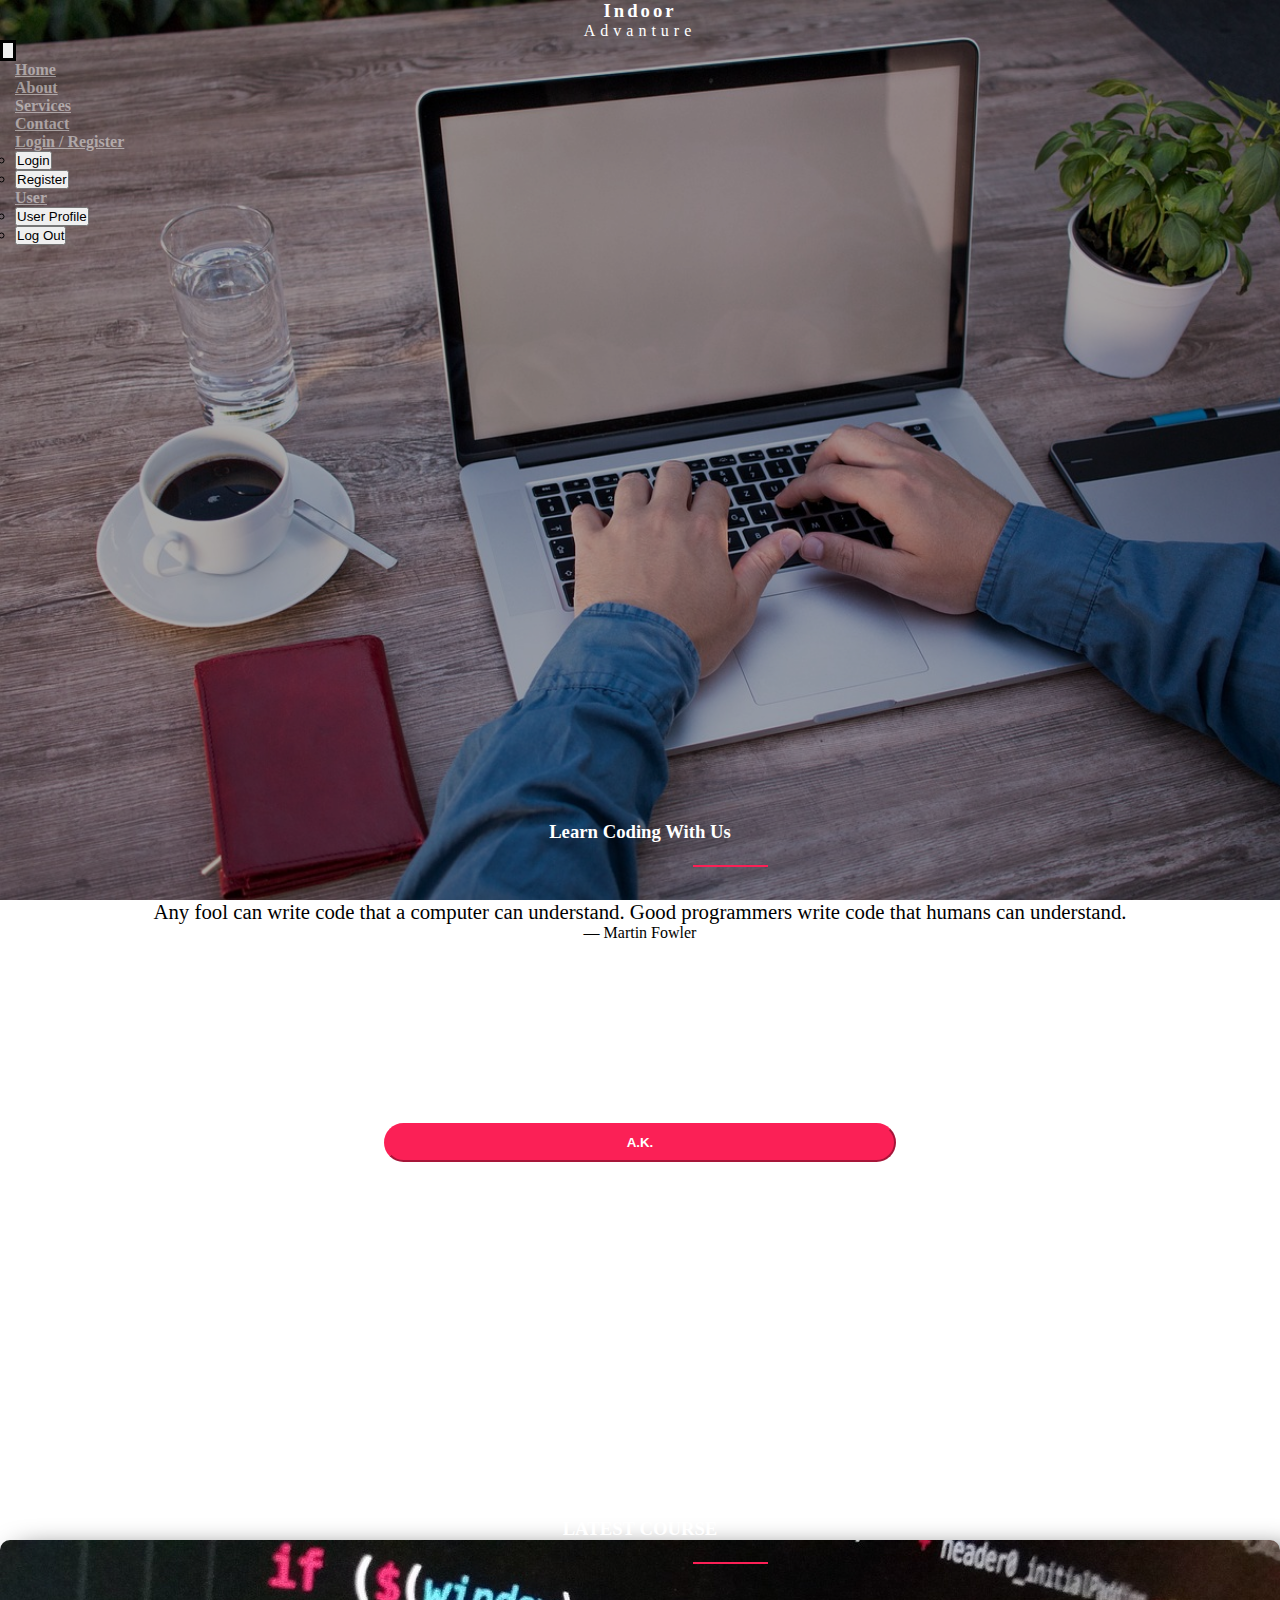
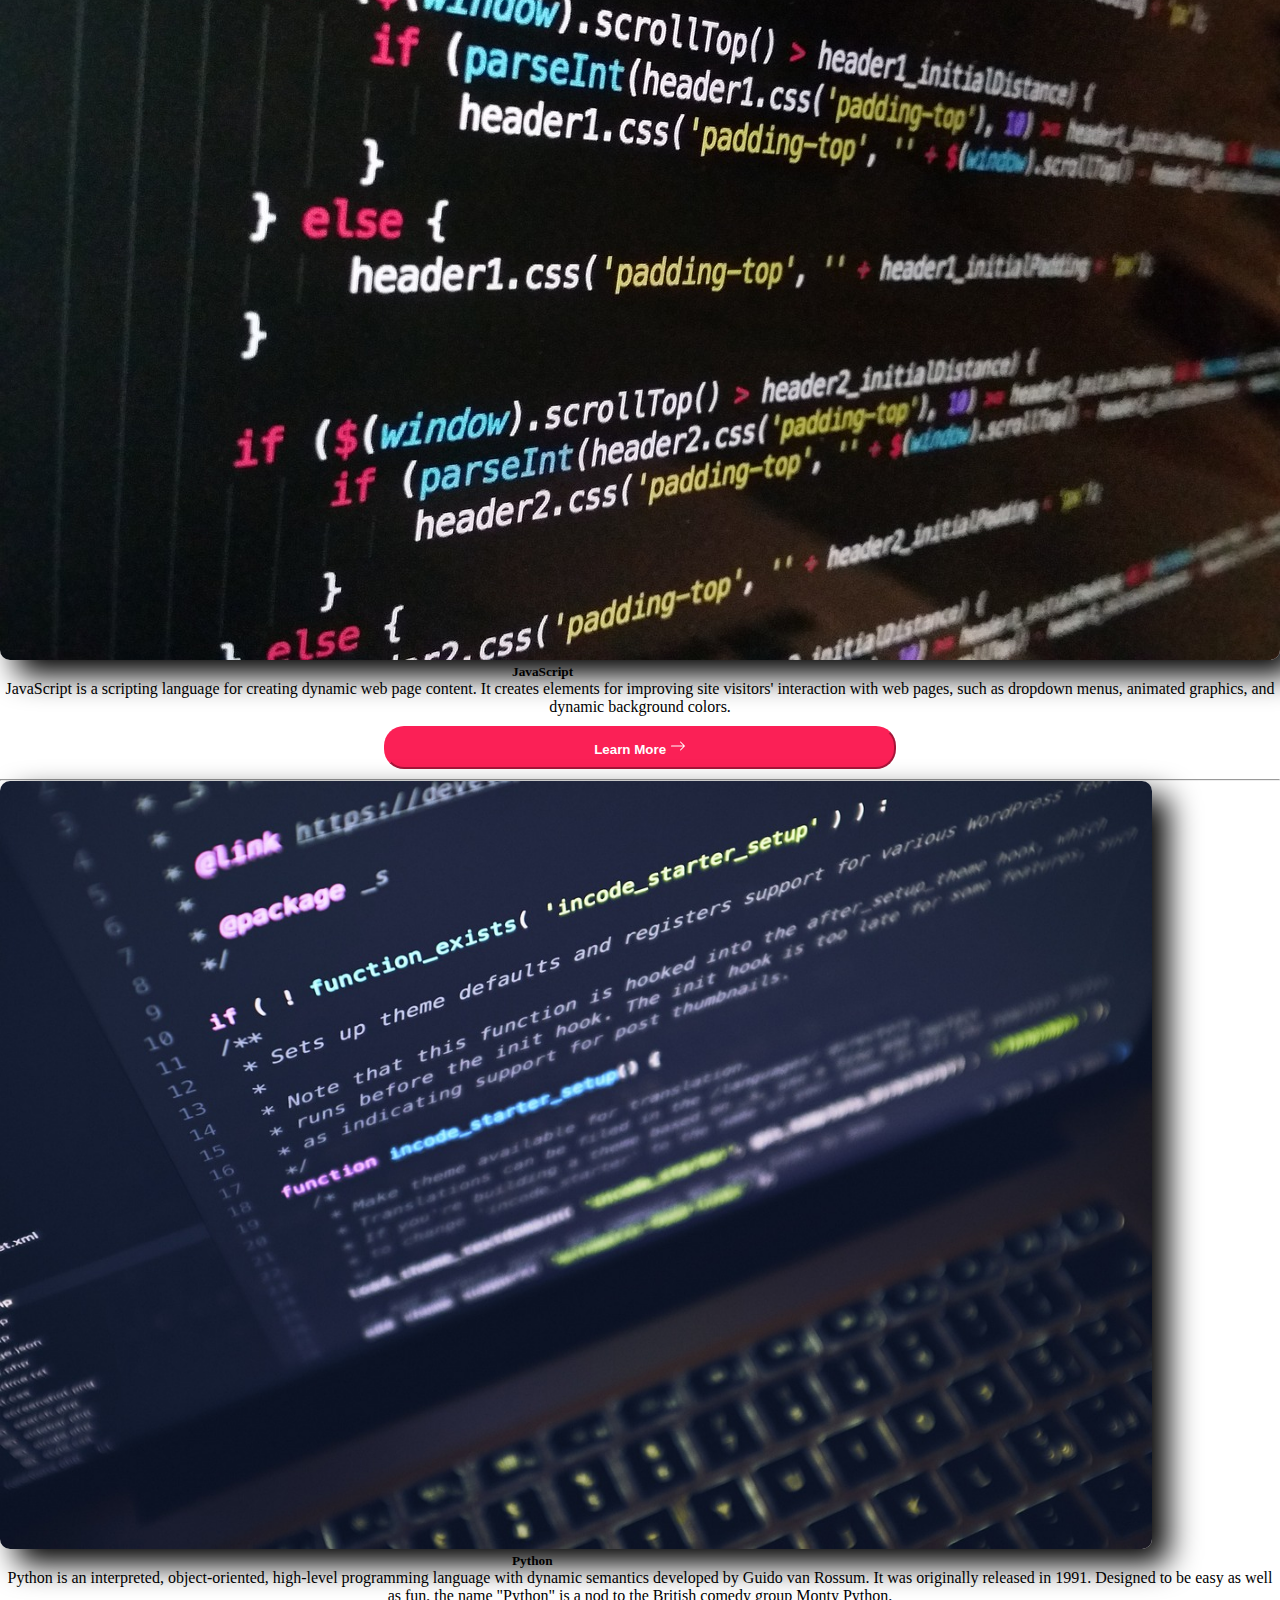
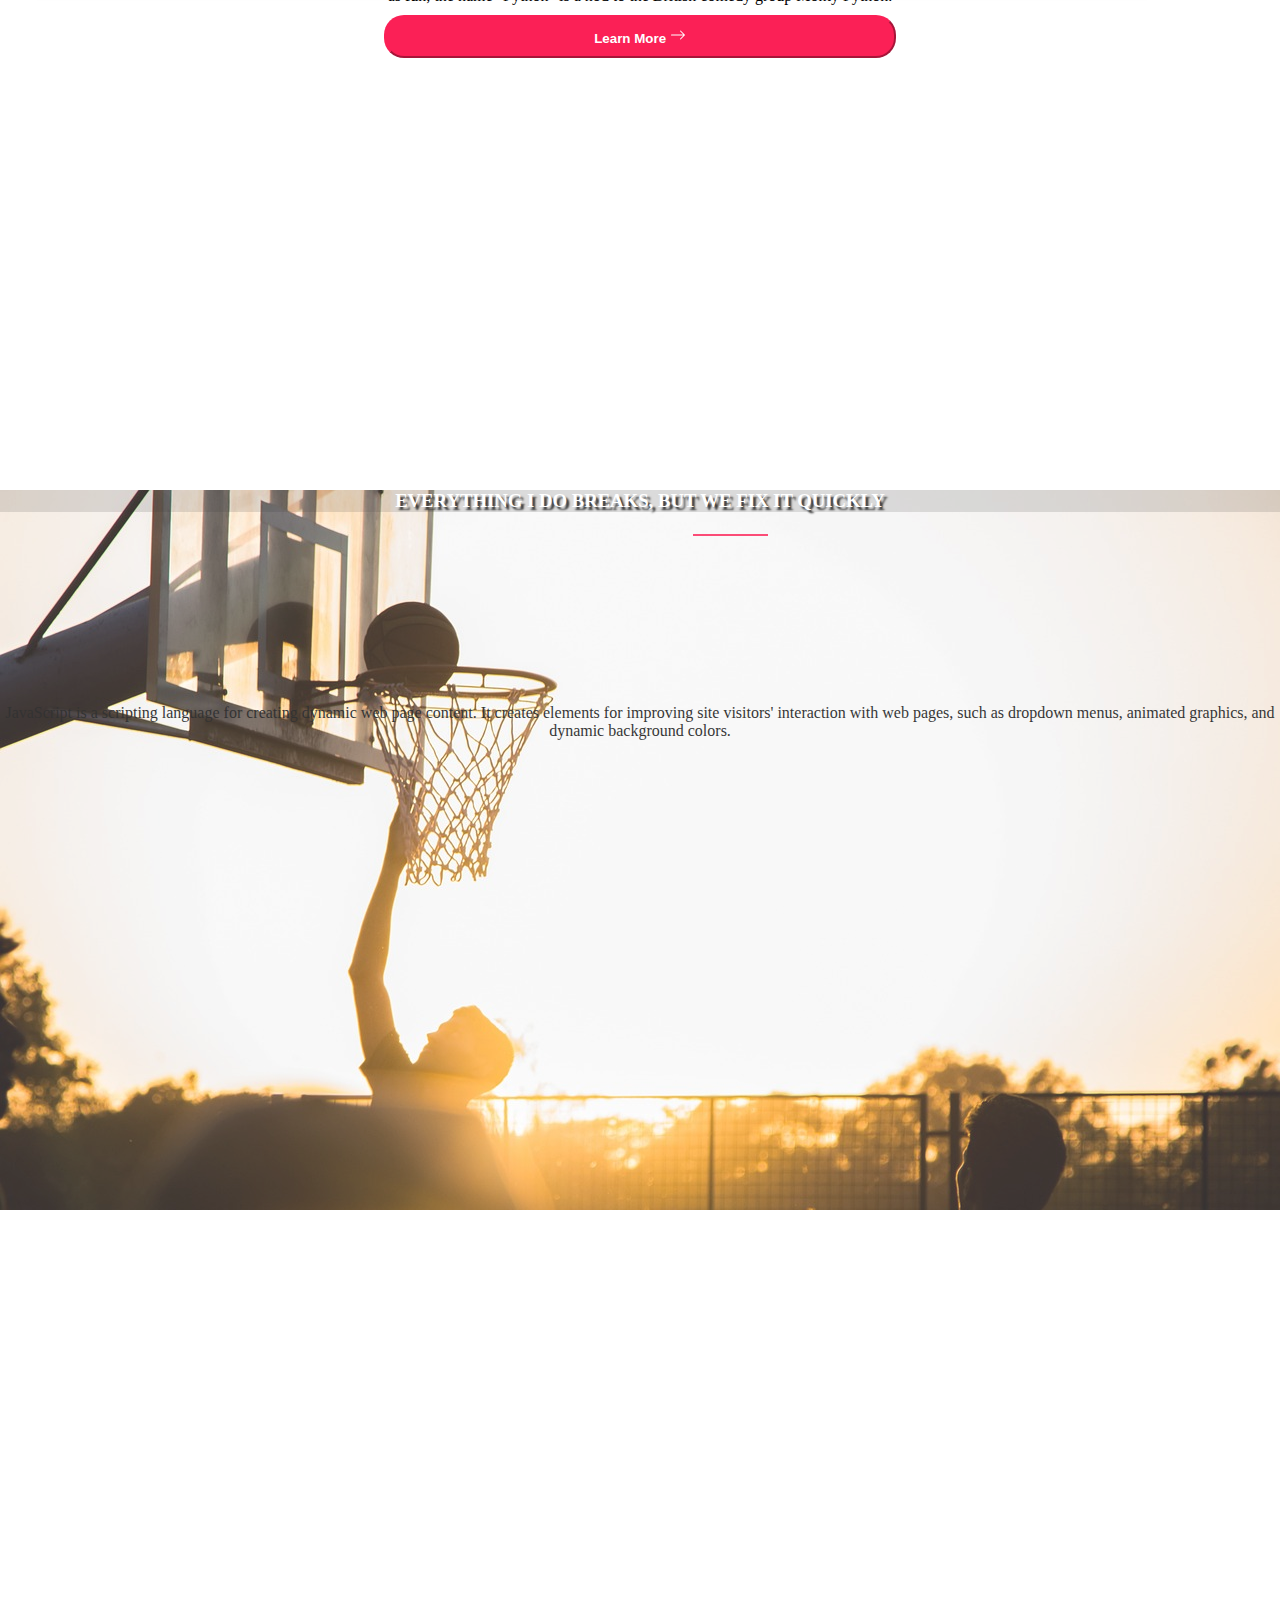
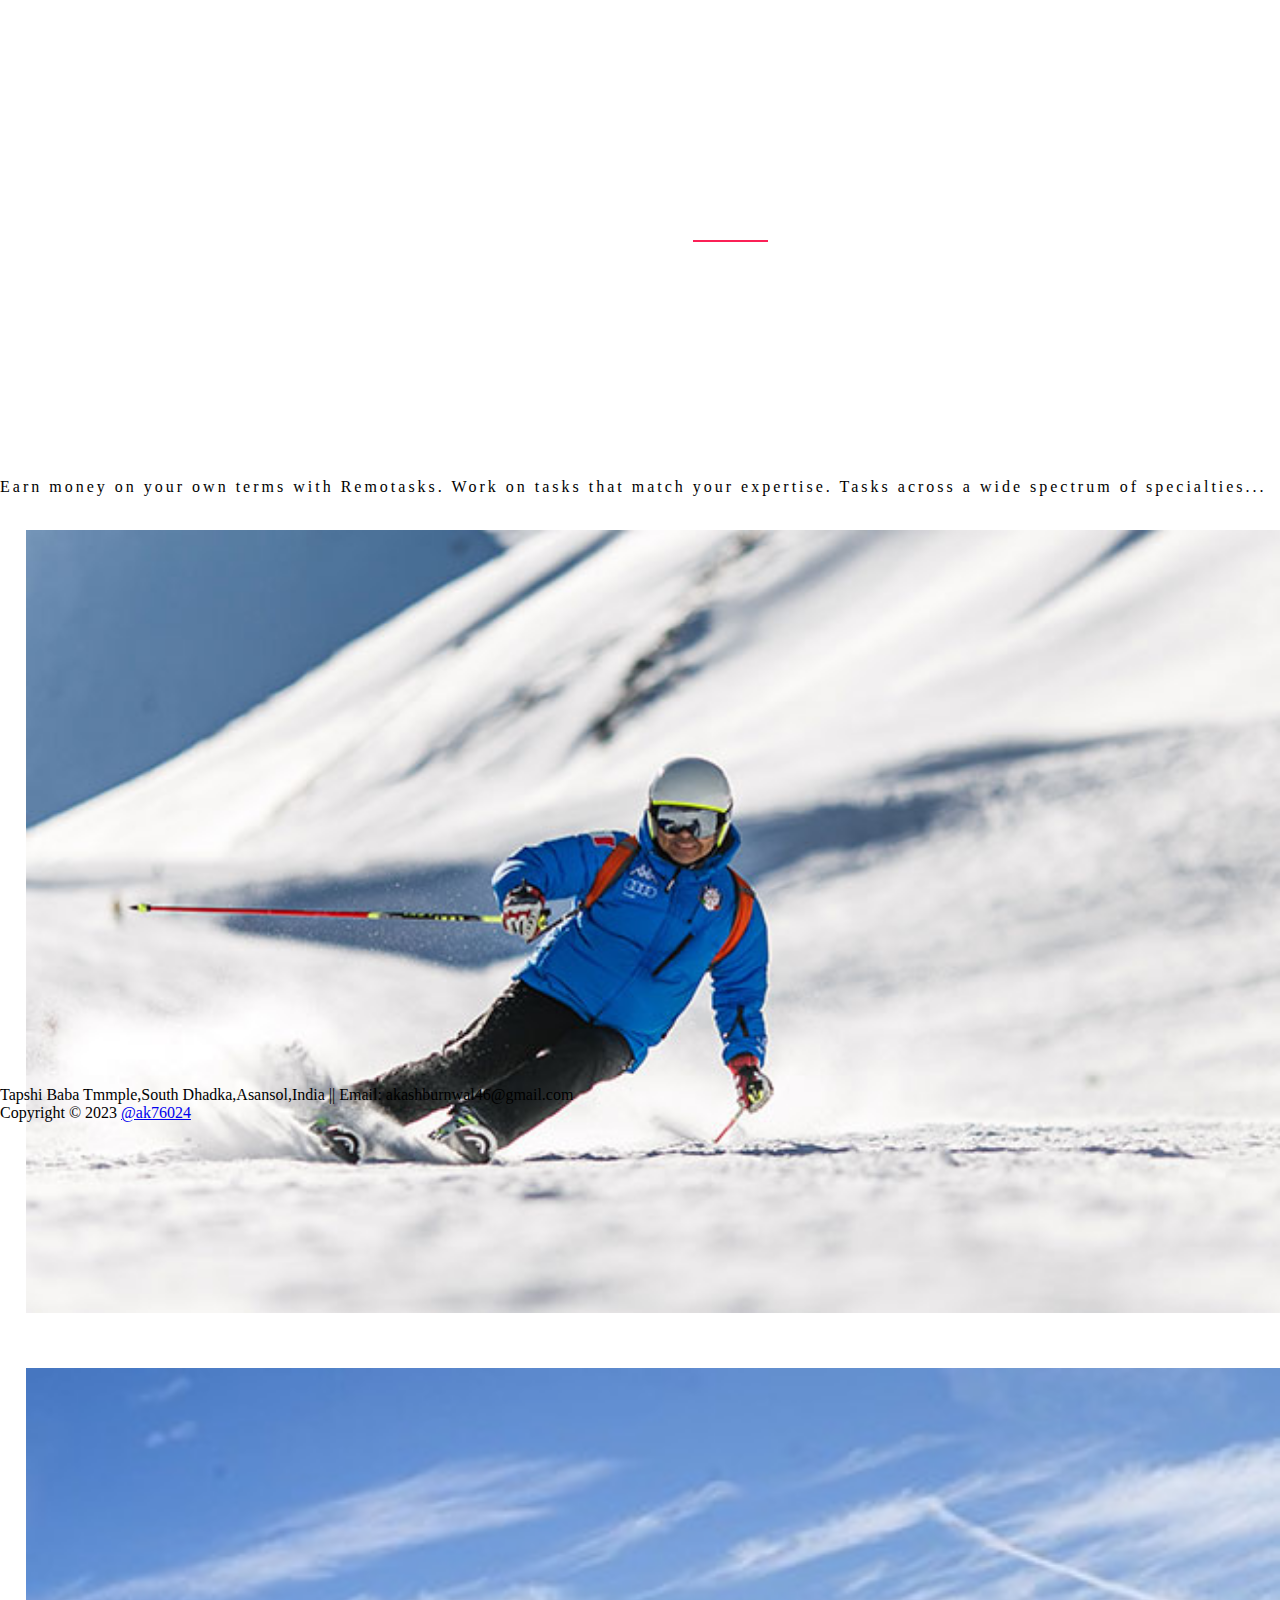
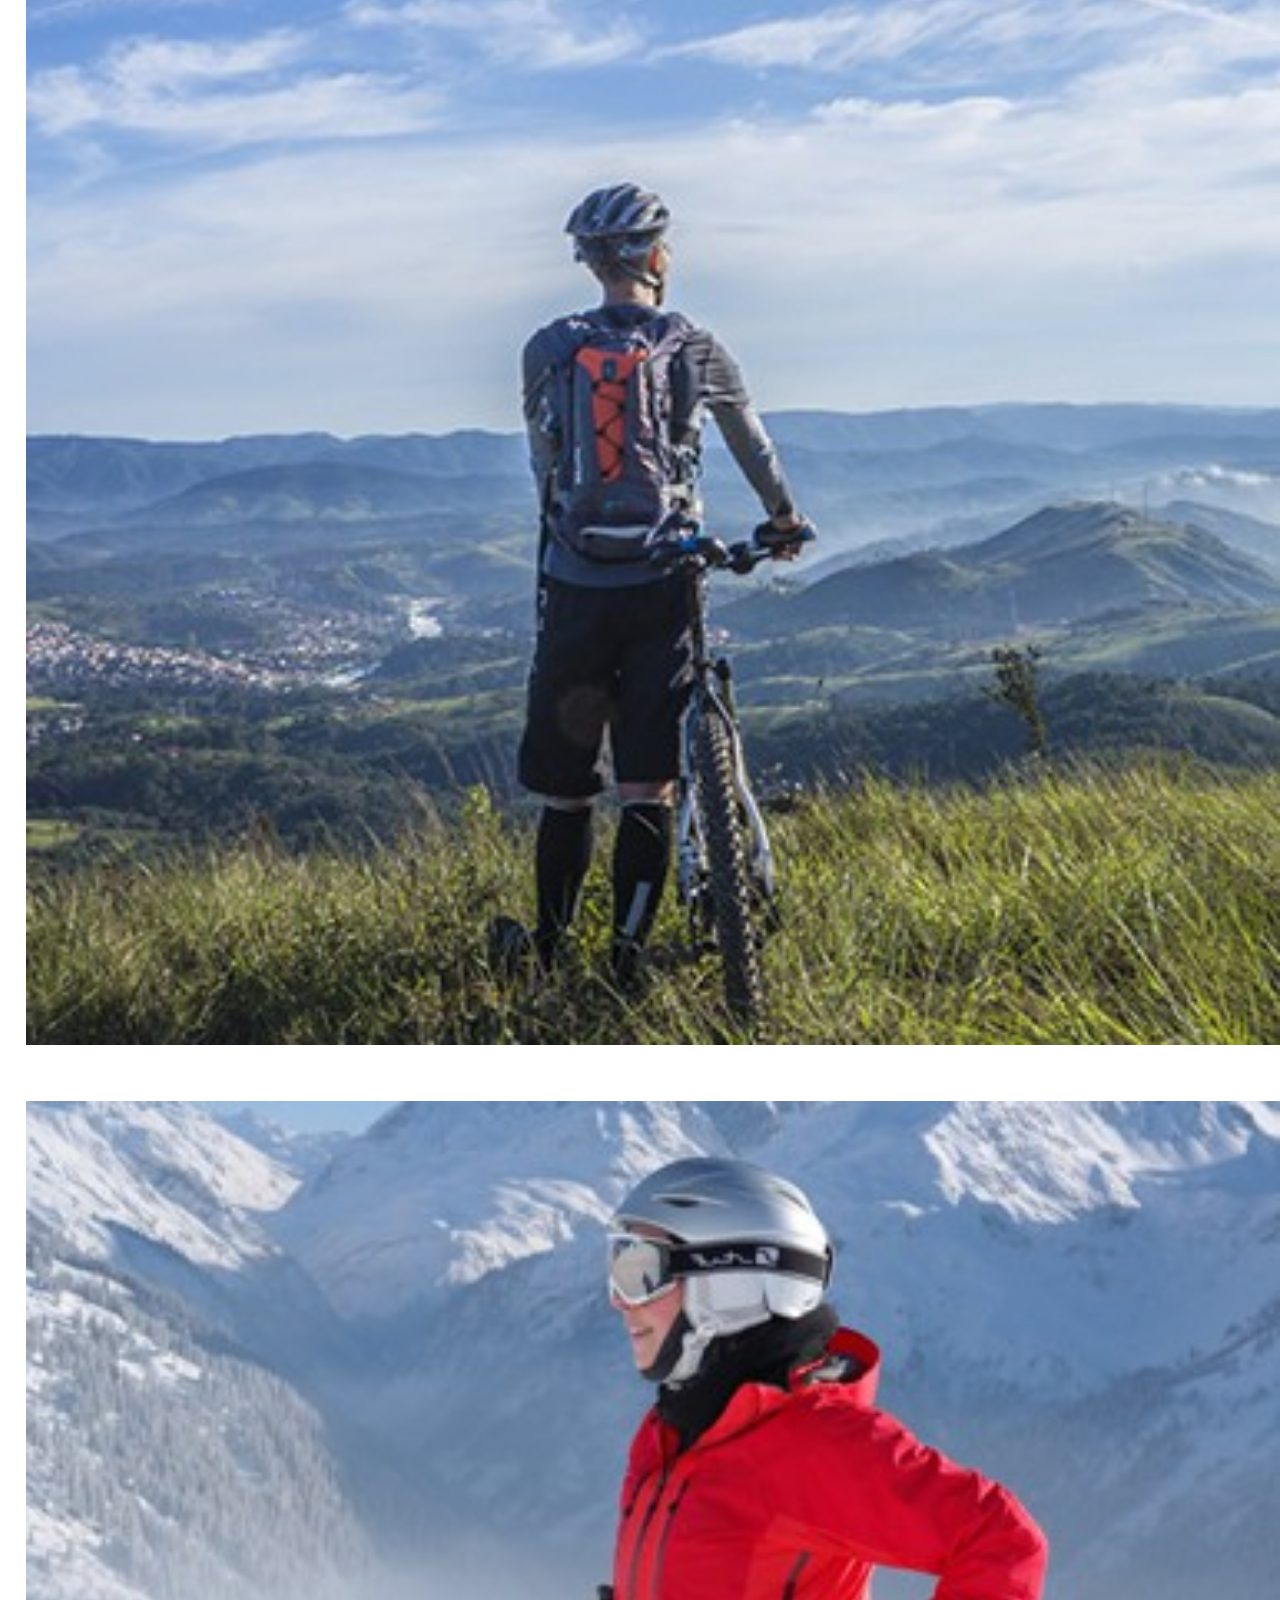
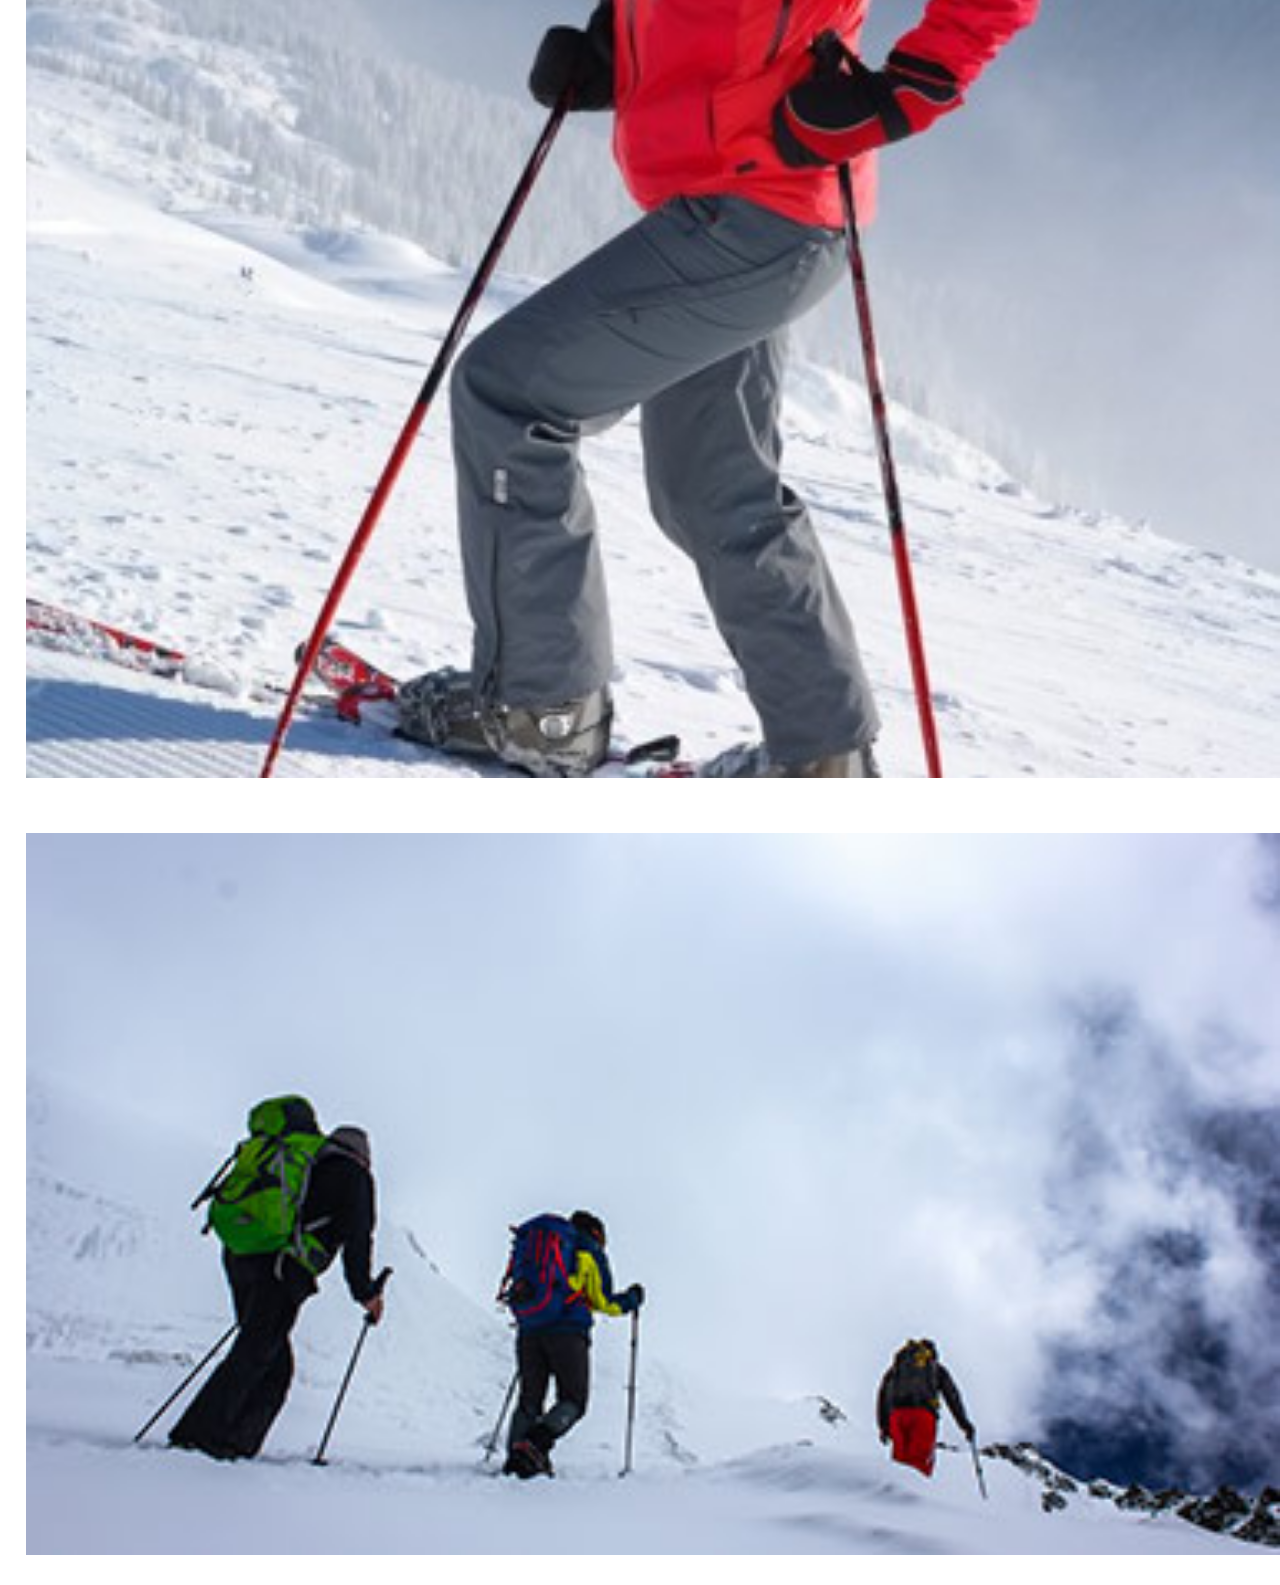
==== index.html @ 94cc8b80 "for classes" ====
<!doctype html>
<html lang="en">

<head>
    <meta charset="utf-8">
    <meta name="viewport" content="width=device-width, initial-scale=1">
    <title>Ak's Classes</title>
    <link href="https://cdn.jsdelivr.net/npm/bootstrap@5.3.2/dist/css/bootstrap.min.css" rel="stylesheet"
        integrity="sha384-T3c6CoIi6uLrA9TneNEoa7RxnatzjcDSCmG1MXxSR1GAsXEV/Dwwykc2MPK8M2HN" crossorigin="anonymous">
    <link rel="stylesheet" href="assets/css/style.css">
    <link rel="apple-touch-icon" sizes="180x180" href="assets/icon/apple-touch-icon.png">
    <link rel="icon" type="image/png" sizes="32x32" href="assets/icon/favicon-32x32.png">
    <link rel="icon" type="image/png" sizes="16x16" href="assets/icon/favicon-16x16.png">
    <link rel="manifest" href="assets/icon/site.webmanifest">
</head>

<body>
    <section id="section1">
        <div id="div1">
  <div class="container">
    <div class="row">
      <div class="col-sm">
        <div class="row">
          <div class="col-sm" style="cursor: pointer;" onclick="window.location.href='index.html'">
            <h3 class="navh" id="navh1">Indoor</h3>
            <h4 class="navh" id="navh2">Advanture</h4>
          </div>
          <div class="col-sm"></div>
        </div>
      </div>
      <div class="col-sm">
        <nav class="navbar navbar-expand-lg">
          <div class="container-fluid">
            <button class="navbar-toggler" type="button" style="border: 3px solid black;" data-bs-toggle="collapse"
              data-bs-target="#navbarNav" aria-controls="navbarNav" aria-expanded="false"
              aria-label="Toggle navigation">
              <span class="navbar-toggler-icon"></span>
            </button>
            <div class="collapse navbar-collapse" id="navbarNav">
              <ul class="navbar-nav">
                <li class="nav-item">
                  <a class="nav-link" aria-current="page" href="index.html">Home</a>
                </li>
                <li class="nav-item">
                  <a class="nav-link" href="about.html">About</a>
                </li>
                <li class="nav-item">
                  <a class="nav-link" href="services.html">Services</a>
                </li>
                <li class="nav-item">
                  <a class="nav-link" href="contact.html">Contact</a>
                </li>
                <li  id='loginnav' class="nav-item dropdown">
                  <a class="nav-link dropdown-toggle" href="#" role="button" data-bs-toggle="dropdown"
                    aria-expanded="false">
                    Login / Register
                  </a>
                  <ul class="dropdown-menu">
                    <li><a class="dropdown-item" href="login.html">
                        <button type="button" class="btn btn-outline-danger m-1">Login</button>
                      </a></li>
                    <li><a class="dropdown-item" href="register.html"><button type="button"
                          class="btn btn-outline-success m-1">Register</button></a></li>
                  </ul>
                </li>
                <li id='usernav' class="nav-item dropdown d-none">
                  <a class="nav-link dropdown-toggle" href="#" role="button" data-bs-toggle="dropdown"
                    aria-expanded="false">
                    User
                  </a>
                  <ul class="dropdown-menu">
                    <li><a class="dropdown-item" href="userpanel.html">
                        <button type="button" class="btn btn-outline-success m-1">User Profile</button>
                      </a></li>
                    <li><a class="dropdown-item" href="logout.inc.html">
                        <button type="button" class="btn btn-outline-danger m-1">Log Out</button>
                      </a></li>
                  </ul>
                </li>
              </ul>
            </div>
          </div>
        </nav>
      </div>
    </div>        <div class="row">
                    <div class="col-sm"></div>
                    <div class="col-sm">
                        <h3 id='h1'>Learn Coding With Us</h3>                        <h1 id="h2">Ak76024</h1>
                        <Button id="btn1" style="margin-left: 30%;">A.K.</Button>
                    </div>
                    <div class="col-sm"></div>
                </div>
            </div>
        </div>
    </section>
    <section id="section2" class="container">
        <div class="m-5">
            <p style="text-align: center; font-size: 1.3rem;">
                Any fool can write code that a computer can understand. Good programmers write code that humans can
                understand.
            </p>
            <p style="text-align: center;">
                ― Martin Fowler
            </p>
        </div>
        <div>
            <div class="row">
                <div class="col-sm"></div>
                <div class="col-sm">
                    <h3 id="h1" class="m-5 text-dark">LATEST COURSE</h3>
                </div>
                <div class="col-sm"></div>
            </div>
            <div class="row my-5">
                <div class="col-sm-1"></div>
                <div class="col-sm-1"></div>
                <div class="col-sm-4 my-5">
                    <img class="img1" src="assets/img/technology-computer-code-1283624.jpg" alt="">
                    <h5 id="h3" class="my-5">JavaScript</h5>
                    <p style="text-align: center;">
                        JavaScript is a scripting language for creating dynamic web page content. It creates elements
                        for improving site visitors' interaction with web pages, such as dropdown menus, animated
                        graphics, and dynamic background colors.
                    </p>
                    <Button id="btn1" style="margin-left: 30%;">Learn More <svg xmlns="http://www.w3.org/2000/svg"
                            width="16" height="16" fill="currentColor" class="bi bi-arrow-right" viewBox="0 0 16 16">
                            <path fill-rule="evenodd"
                                d="M1 8a.5.5 0 0 1 .5-.5h11.793l-3.147-3.146a.5.5 0 0 1 .708-.708l4 4a.5.5 0 0 1 0 .708l-4 4a.5.5 0 0 1-.708-.708L13.293 8.5H1.5A.5.5 0 0 1 1 8z" />
                        </svg></Button>
                    <hr>
                </div>
                <div class="col-sm-1"></div>
                <div class="col-sm-4 my-5">
                    <img class="img1" style="width: 90%;" src="assets/img/computer-keyboard-electronics-2583383.jpg"
                        alt="">
                    <h5 id="h3" class="my-5">Python</h5>
                    <p style="text-align: center;">
                        Python is an interpreted, object-oriented, high-level programming language with dynamic
                        semantics developed by Guido van Rossum. It was originally released in 1991. Designed to be easy
                        as well as fun, the name "Python" is a nod to the British comedy group Monty Python.
                    </p>
                    <Button id="btn1" style="margin-left: 30%;">Learn More <svg xmlns="http://www.w3.org/2000/svg"
                            width="16" height="16" fill="currentColor" class="bi bi-arrow-right" viewBox="0 0 16 16">
                            <path fill-rule="evenodd"
                                d="M1 8a.5.5 0 0 1 .5-.5h11.793l-3.147-3.146a.5.5 0 0 1 .708-.708l4 4a.5.5 0 0 1 0 .708l-4 4a.5.5 0 0 1-.708-.708L13.293 8.5H1.5A.5.5 0 0 1 1 8z" />
                        </svg></Button>
                </div>
                <div class="col-sm-1"></div>
            </div>
        </div>
    </section>

    <section id="section3">
        <div class="container">
            <div class="row">
                <div class="col-sm"></div>
                <div class="col-sm">
                    <h3 id="h1"
                        style="margin-top: 33%; text-shadow:3px 3px 2px black;background-color: rgba(0, 0, 0, 0.144);">
                        EVERYTHING I DO BREAKS, BUT WE FIX IT QUICKLY</h3>
                    <p style="margin-top: 15%;text-align: center;">
                        JavaScript is a scripting language for creating dynamic web page content. It creates elements
                        for improving site visitors' interaction with web pages, such as dropdown menus, animated
                        graphics, and dynamic background colors.
                    </p>
                </div>
            </div>
        </div>
    </section>

    <section class="container" id="section4">
        <div class="row py-5">
            <div class="col-sm-4 my-2">
                <div class="container">
                    <h2 id="h1" class="m-5 text-dark">WORK FORM EVERYWHERE</h2>
                    <p style="margin-top: 20%;text-align: justify;line-height: 35px;letter-spacing: 3px;">
                        Earn money on your own terms with Remotasks. Work on tasks that match your expertise. Tasks
                        across a wide spectrum of specialties...
                    </p>
                </div>
            </div>
            <div class="col-sm-8">
                <div class="row">
                    <div class="col-sm-6">
                        <img class="img2" src="assets/img/outdoor-image-01.jpg" alt="">
                        <img class="img2" src="assets/img/image-1.jpg" alt="">
                    </div>
                    <div class="col-sm-6">
                        <img class="img2" src="assets/img/snow-1.jpg" alt="">
                        <img class="img2" src="assets/img/outdoor-image-04.jpg" alt="">
                    </div>
                </div>
            </div>
        </div>
    </section>

    <section id="section5" class="row bg-dark py-5">
        <p class="text-light fw-bold text-center">Tapshi Baba Tmmple,South Dhadka,Asansol,India || Email: akashburnwal46@gmail.com</p>
        <p class="text-light my-2 fw-bold text-center">Copyright © 2023 <a title="Click to visit profile" href="https://www.instagram.com/ak76024/" target="_blank">@ak76024</a></p>
    </section></body>
<script src="https://cdn.jsdelivr.net/npm/@popperjs/core@2.11.8/dist/umd/popper.min.js"
    integrity="sha384-I7E8VVD/ismYTF4hNIPjVp/Zjvgyol6VFvRkX/vR+Vc4jQkC+hVqc2pM8ODewa9r"
    crossorigin="anonymous"></script>
<script src="https://cdn.jsdelivr.net/npm/bootstrap@5.3.2/dist/js/bootstrap.min.js"
    integrity="sha384-BBtl+eGJRgqQAUMxJ7pMwbEyER4l1g+O15P+16Ep7Q9Q+zqX6gSbd85u4mG4QzX+"
    crossorigin="anonymous"></script>
    <script>
        let i ;
        let loginnav = document.getElementById('loginnav');
        let usernav = document.getElementById('usernav');
        if(i>0){
            loginnav.classList.add('d-none');
            usernav.classList.remove('d-none');
        }else{
            loginnav.classList.remove('d-none');
            usernav.classList.add('d-none');
        }
    </script>
</html>
---- assets/css/style.css ----
* {
    margin: 0;
    padding: 0;
    box-sizing: border-box;
    transition: all 0.8s;
}

#section1 {
    width: 100%;
    height: 100vh;
    background-image: url("../img/home-program-programmer-2452806.jpg");
    background-repeat: no-repeat;
    background-size: cover;
    background-attachment: fixed;
}

#div1 {
    height: 100%;
    background-color: #00000054;
}

.navh {
    color: white;
    margin: 0;
    padding: 0;
    text-align: center;
}

#navh1 {
    font-weight: bolder;
    letter-spacing: 3px;
}

#navh2 {
    font-weight: 100;
    letter-spacing: 5px;
}

.nav-link {
    color: rgba(255, 255, 255, 0.466);
    border-bottom: 3px solid transparent;
    font-weight: bold;
}

.nav-link:hover {
    color: white;
    border-bottom: 3px solid #fb2056;
}

.nav-item {
    padding: 0 15px;
}

#btn1 {
    background-color: #fb2056;
    border-color: #fb2056;
    width: 40%;
    padding: 10px 4%;
    border-radius: 20px;
    color: white;
    font-weight: bold;
    margin: 10px;
}

#btn1:hover {
    background-color: #da1c4b;
}

#h1 {
    margin-top: 45%;
    font-family: 'Playfair Display', serif;
    font-weight: bold;
    color: white;
    text-align: center;
    position: relative;
}

#h1::after {
    content: '';
    position: absolute;
    top: 200%;
    right: 40%;
    width: 75px;
    height: 2px;
    background-color: #fb2056;
}

#h2 {
    margin-top: 15%;
    font-family: 'Playfair Display', serif;
    font-weight: bold;
    font-size: 4.2rem;
    color: white;
    text-align: center;
    position: relative;
}

.img1 {
    width: 100%;
    border-radius: 10px;
    box-shadow: 16px 15px 31px black;
}

#h3 {
    font-family: 'Playfair Display', serif;
    margin-left: 40%;
    font-weight: bold;
}

#section3 {
    height: 80vh;
    background-image: url(../img/basketball-2258650_1280.jpg);
    background-repeat: no-repeat;
    background-size: cover;
    opacity: 0.8;
}

#section4 {
    height: 100vh;
}

.img2 {
    width: 98%;
    margin: 2%;
}

#asection1 {
    width: 100%;
    height: 75vh;
    background-image: url(../img/about-bg-5.jpg);
    background-repeat: no-repeat;
    background-size: cover;
    background-attachment: fixed;
}

#csection1 {
    width: 100%;
    height: 75vh;
    background-image: url(../img/about-bg-2.jpg);
    background-repeat: no-repeat;
    background-size: cover;
    background-attachment: fixed;
}

input {
    display: block;
    border-radius: 5px;
    margin: 5px;
    width: 60%;
}

label,
span {
    margin: 5px;
}

.sbtn {
    width: auto;
}
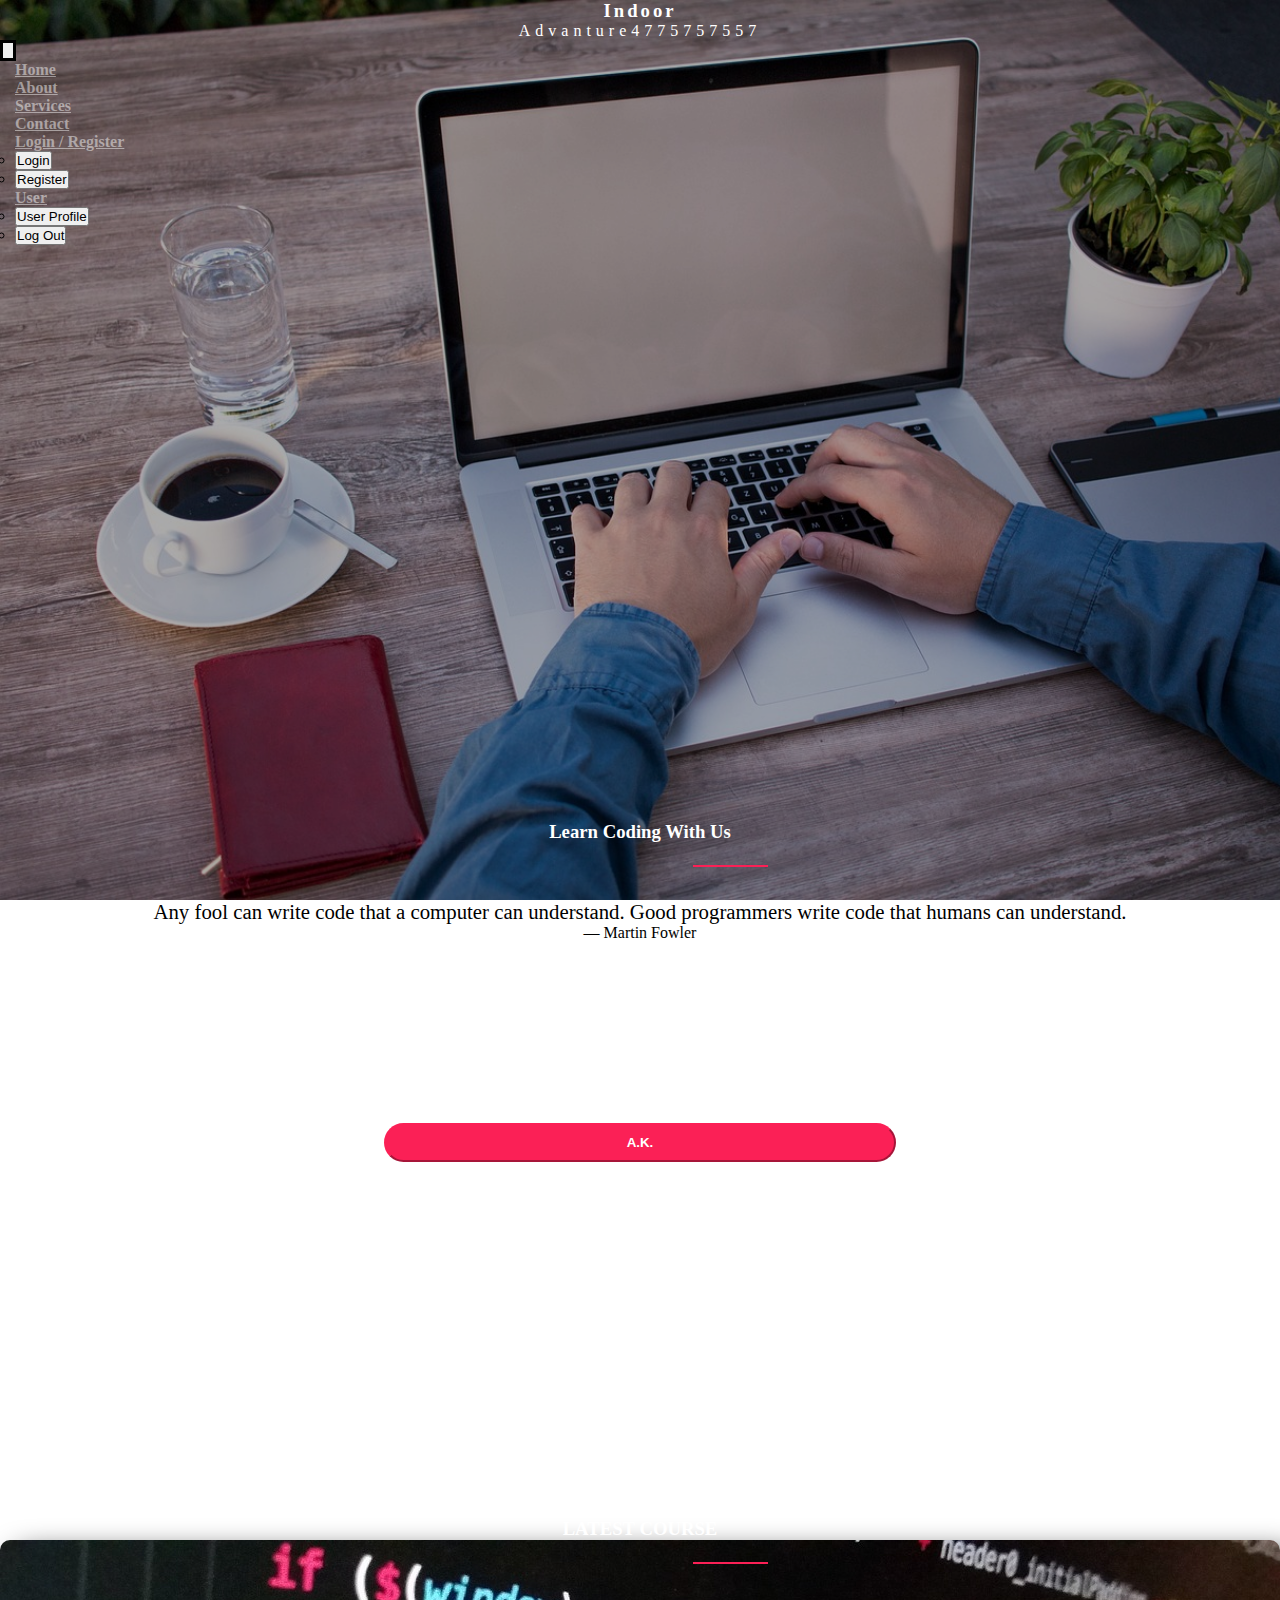
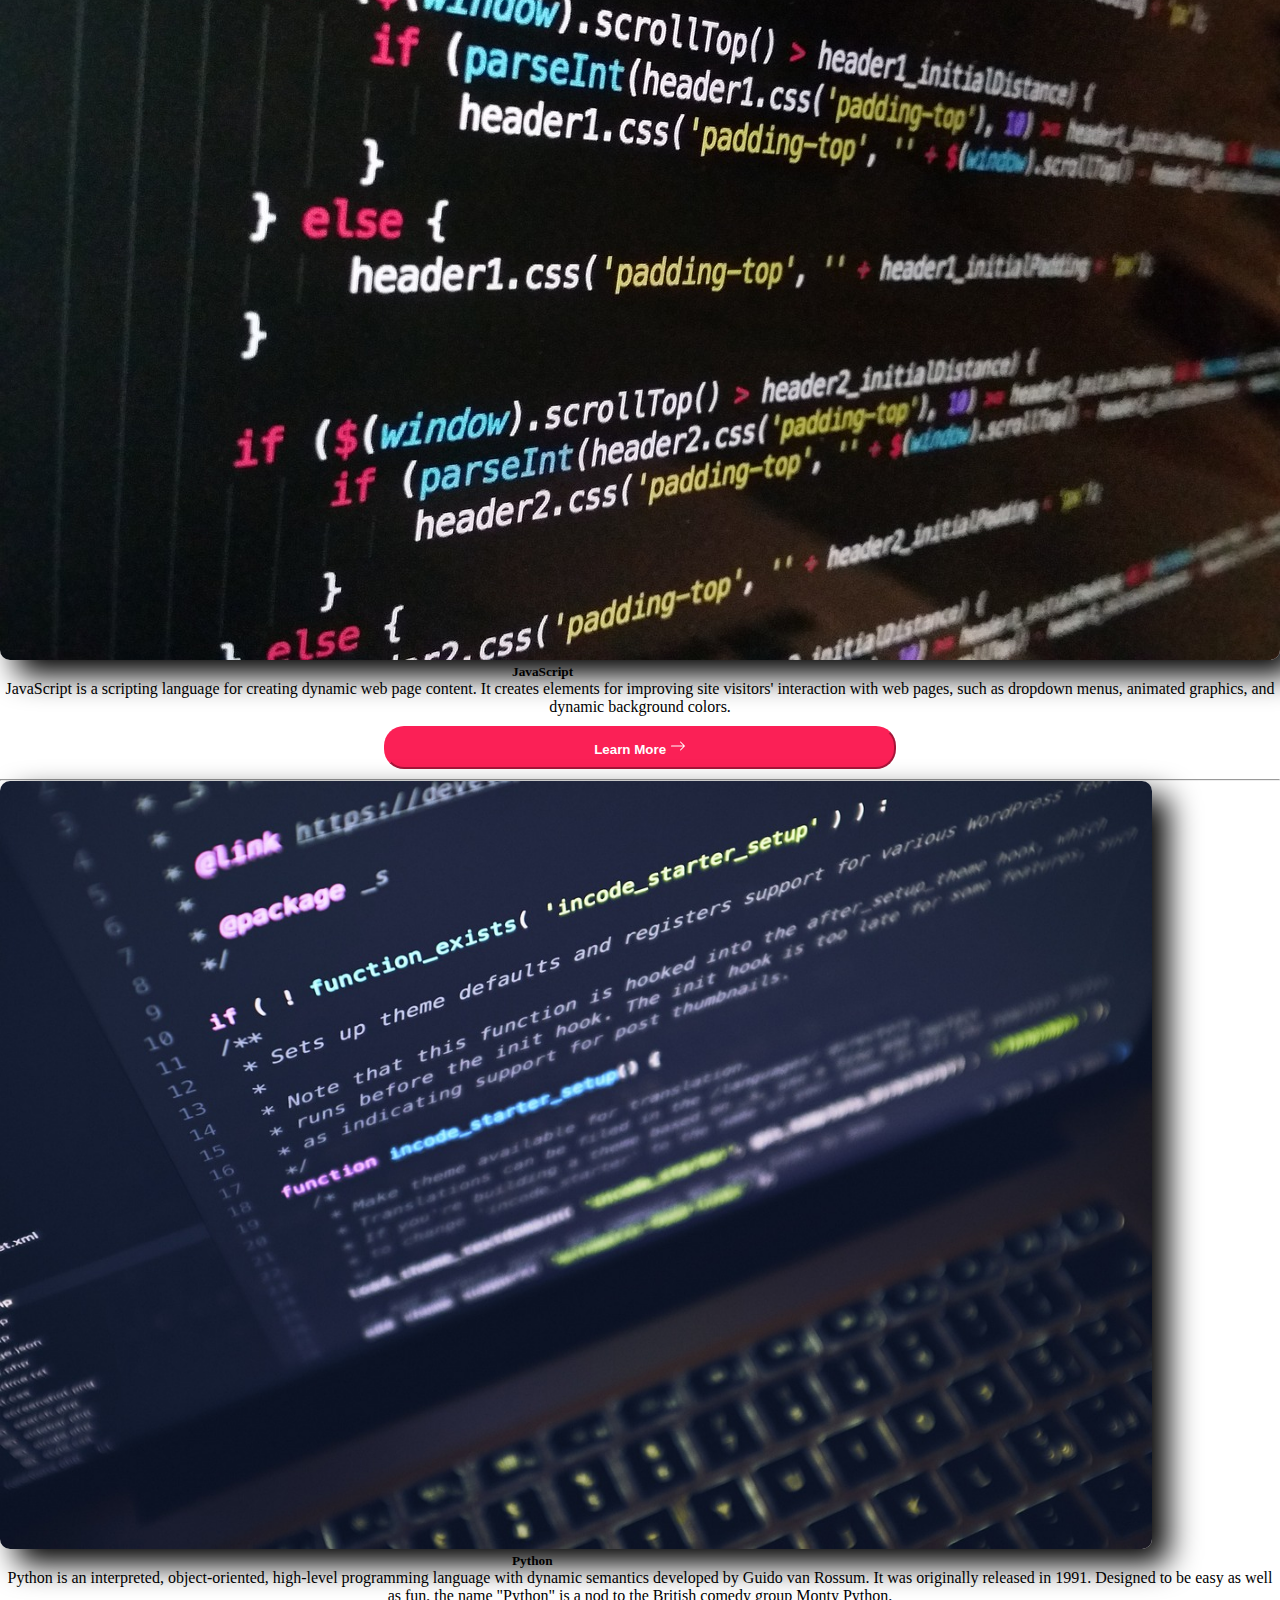
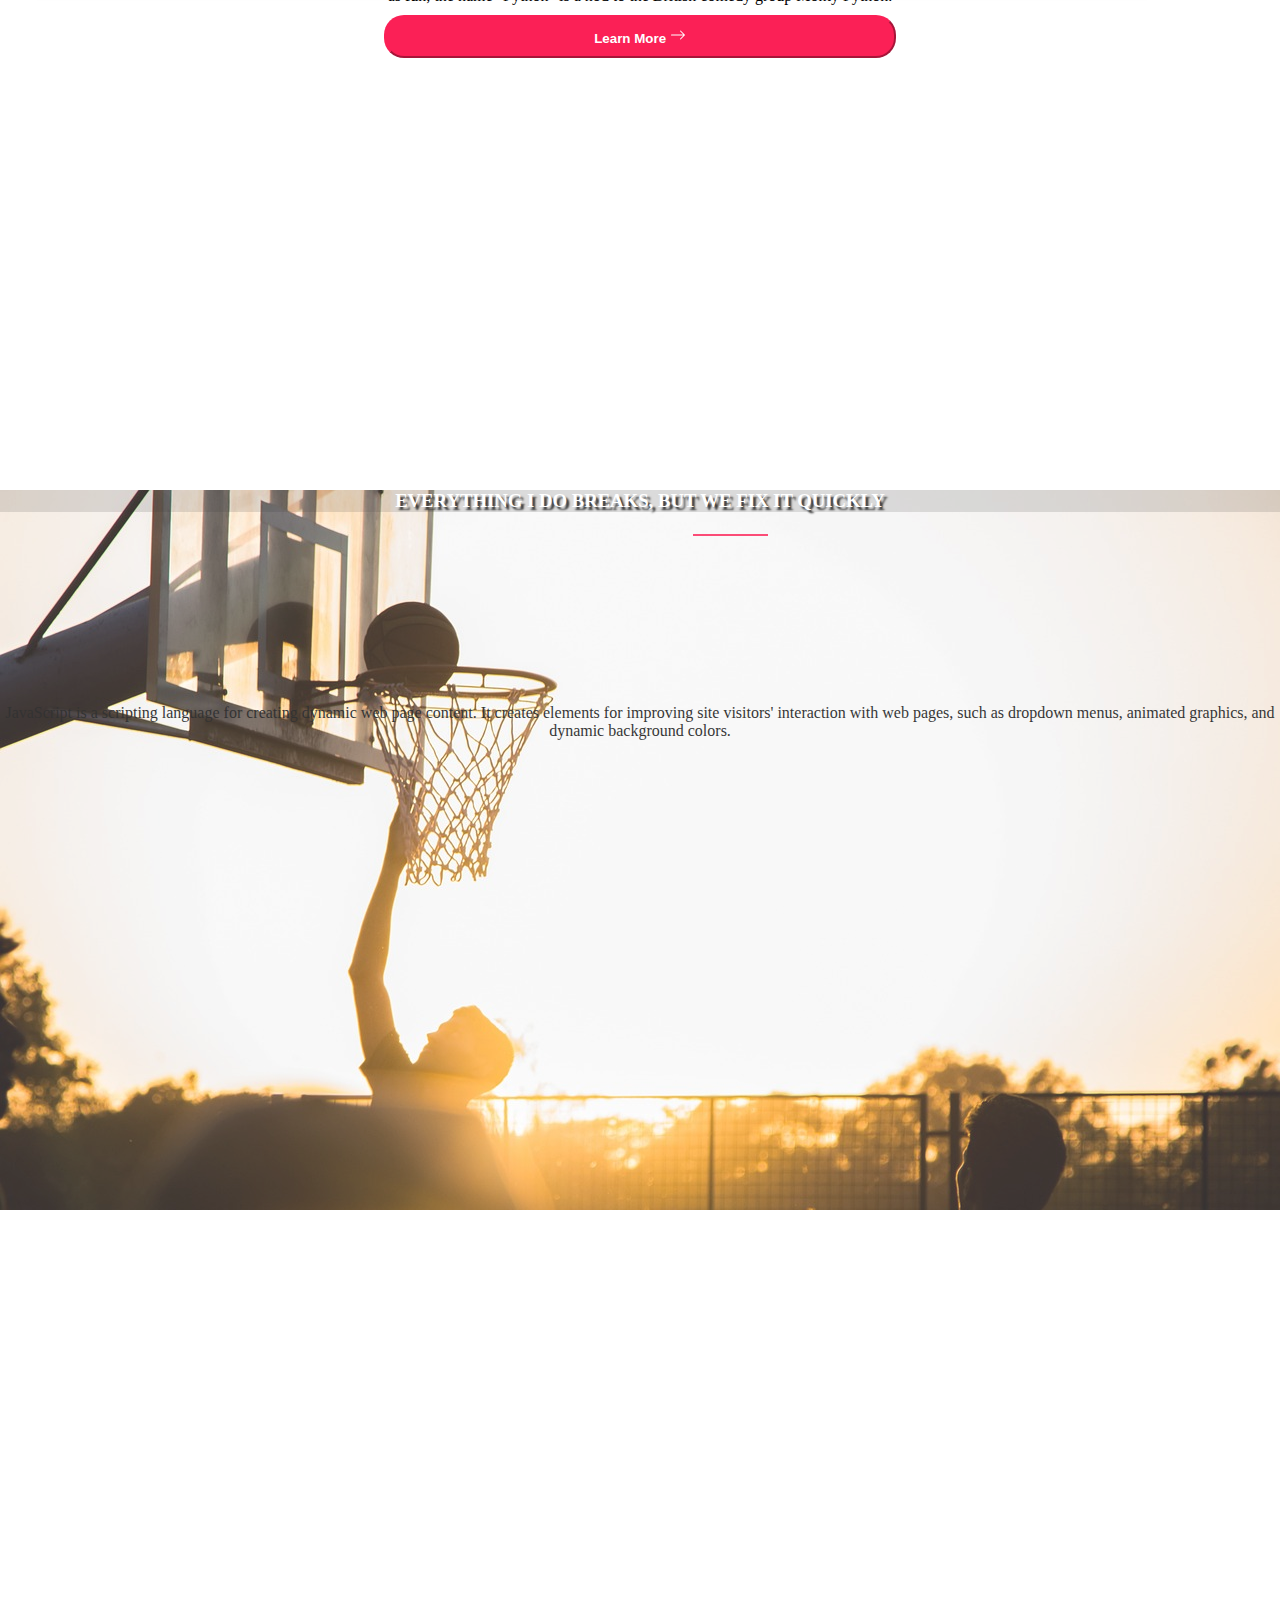
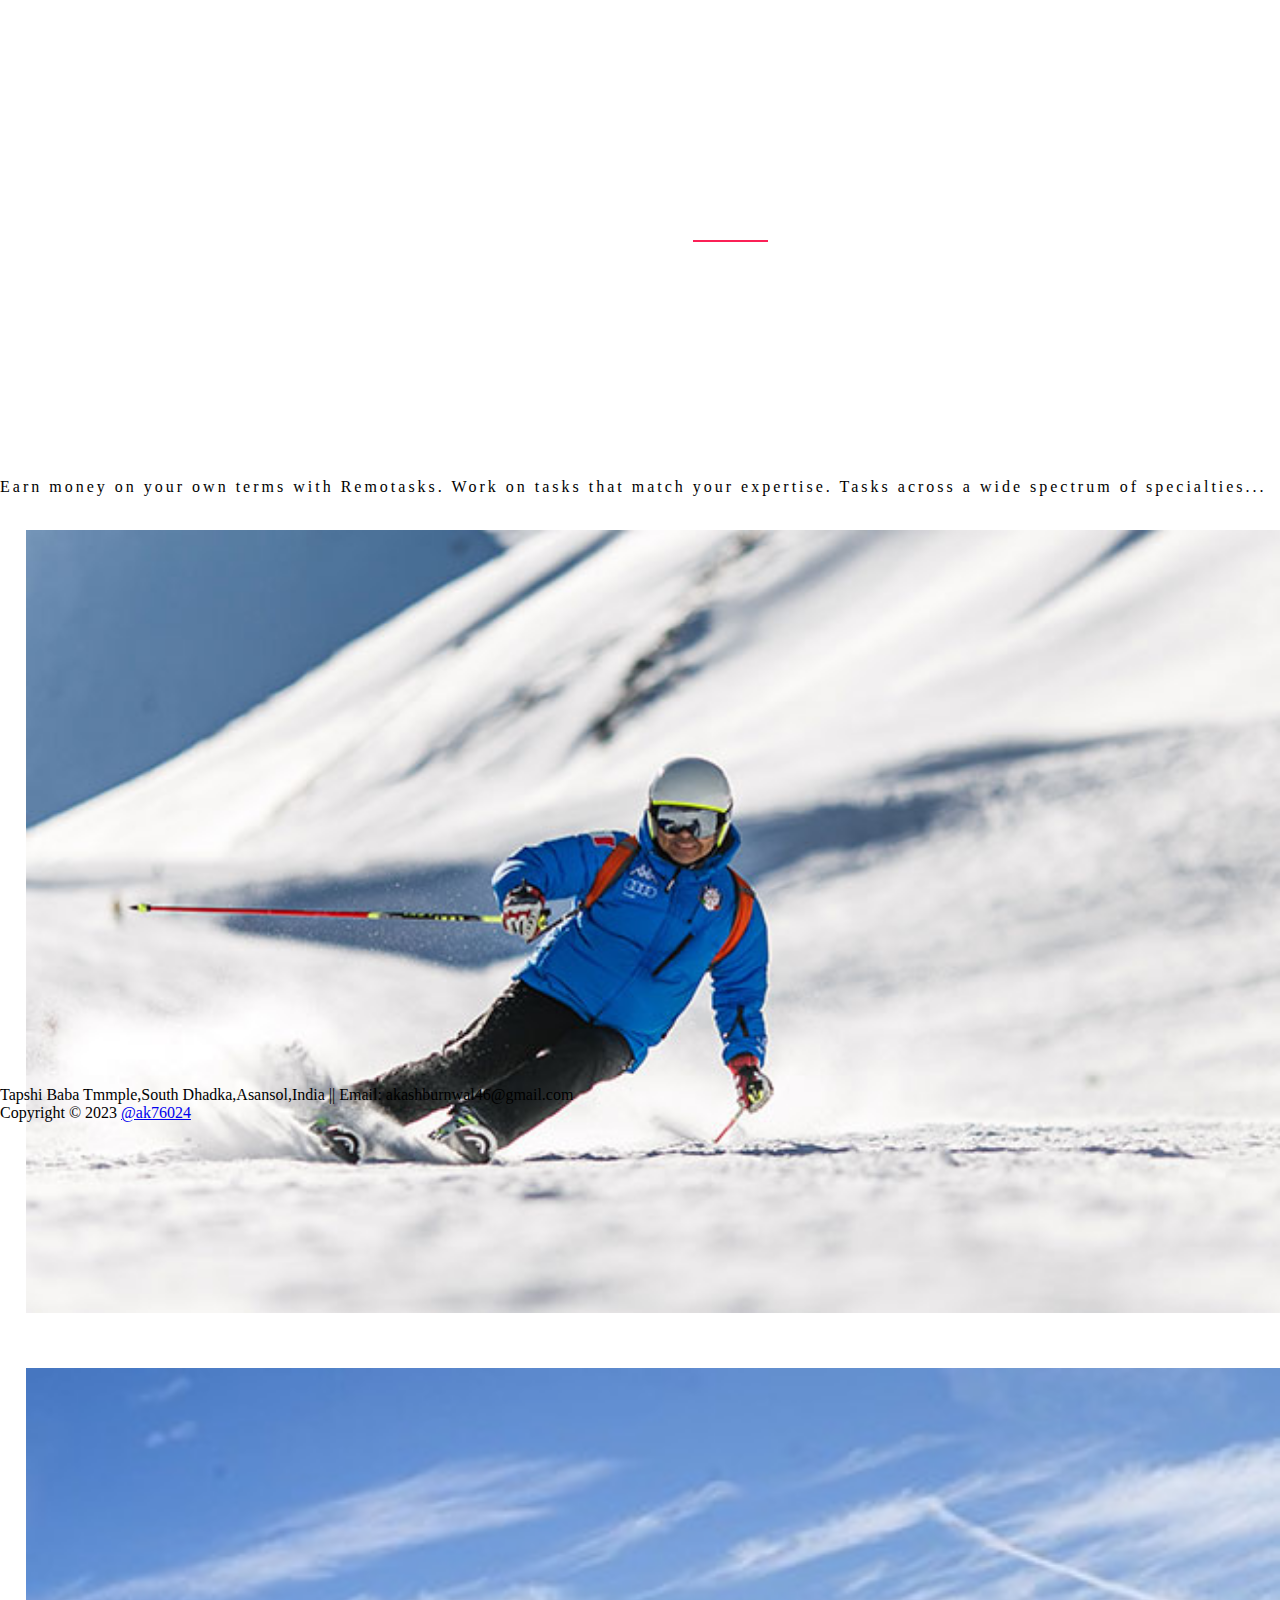
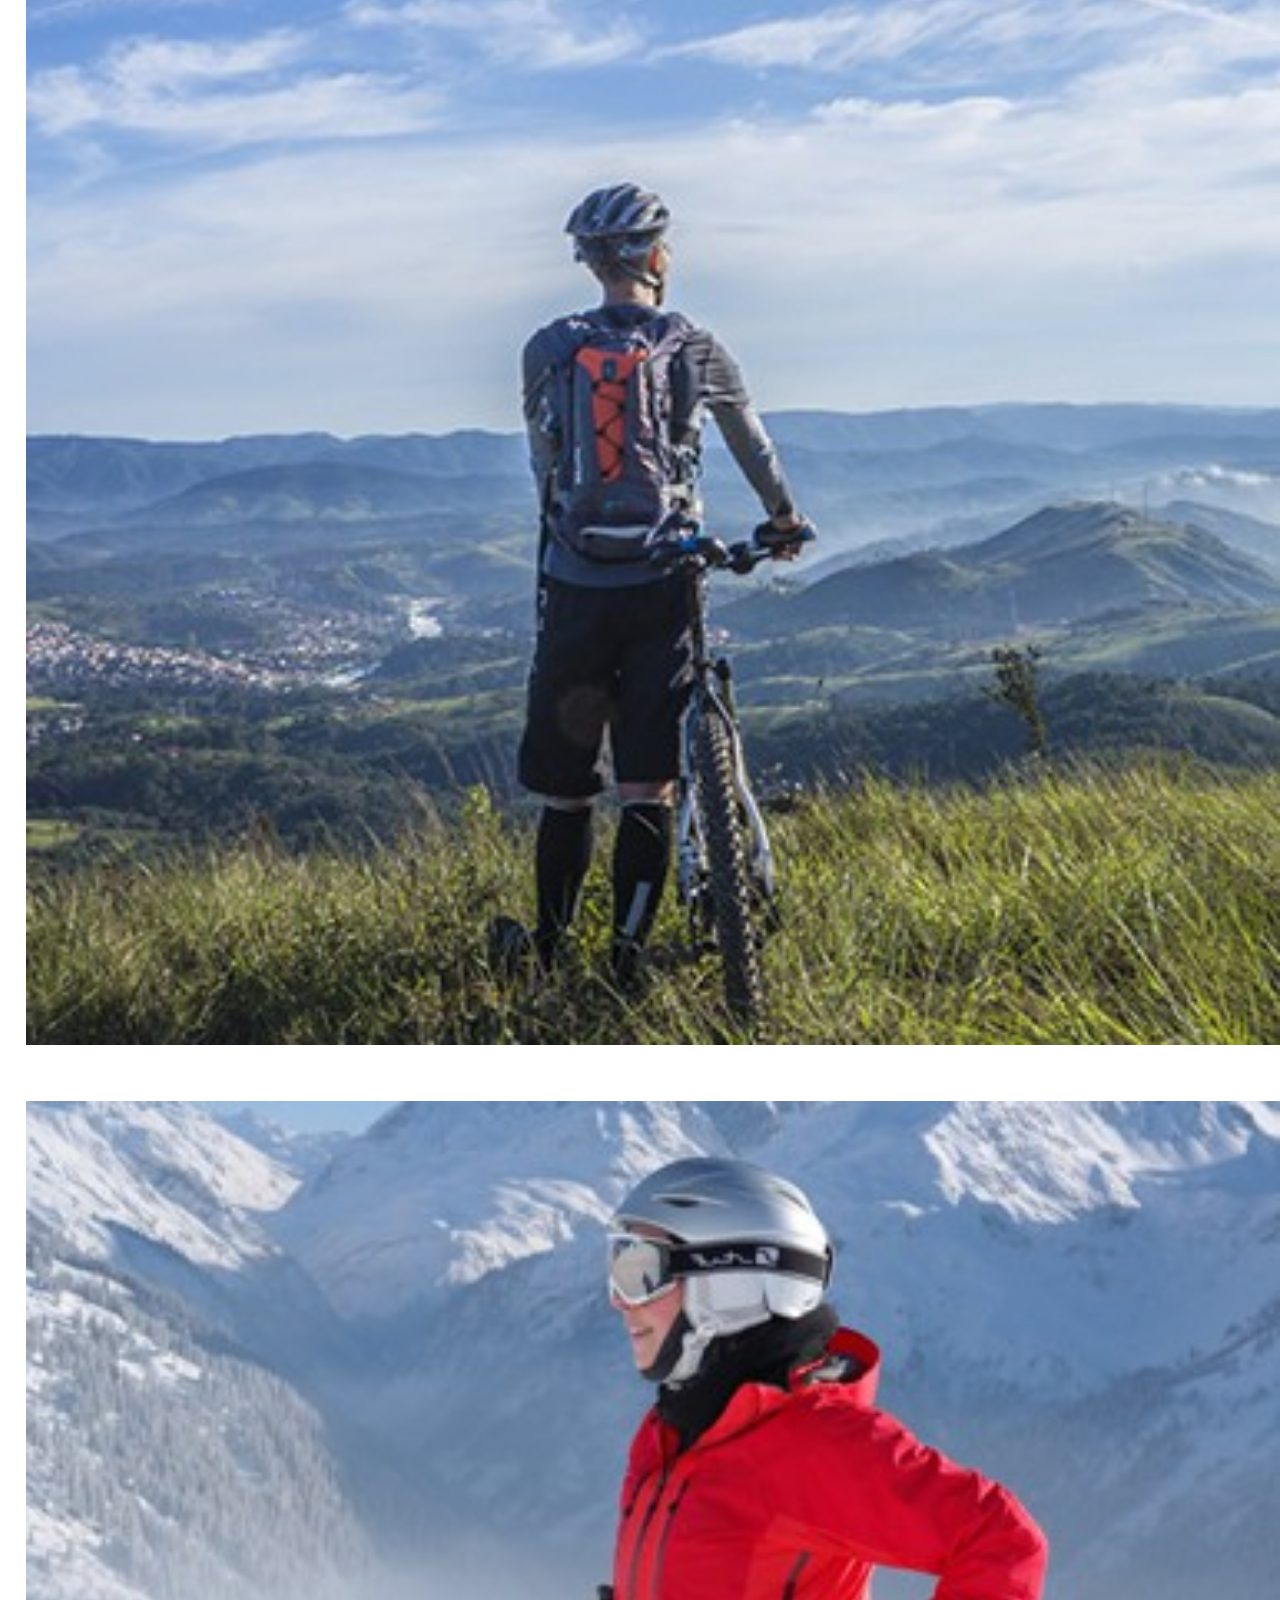
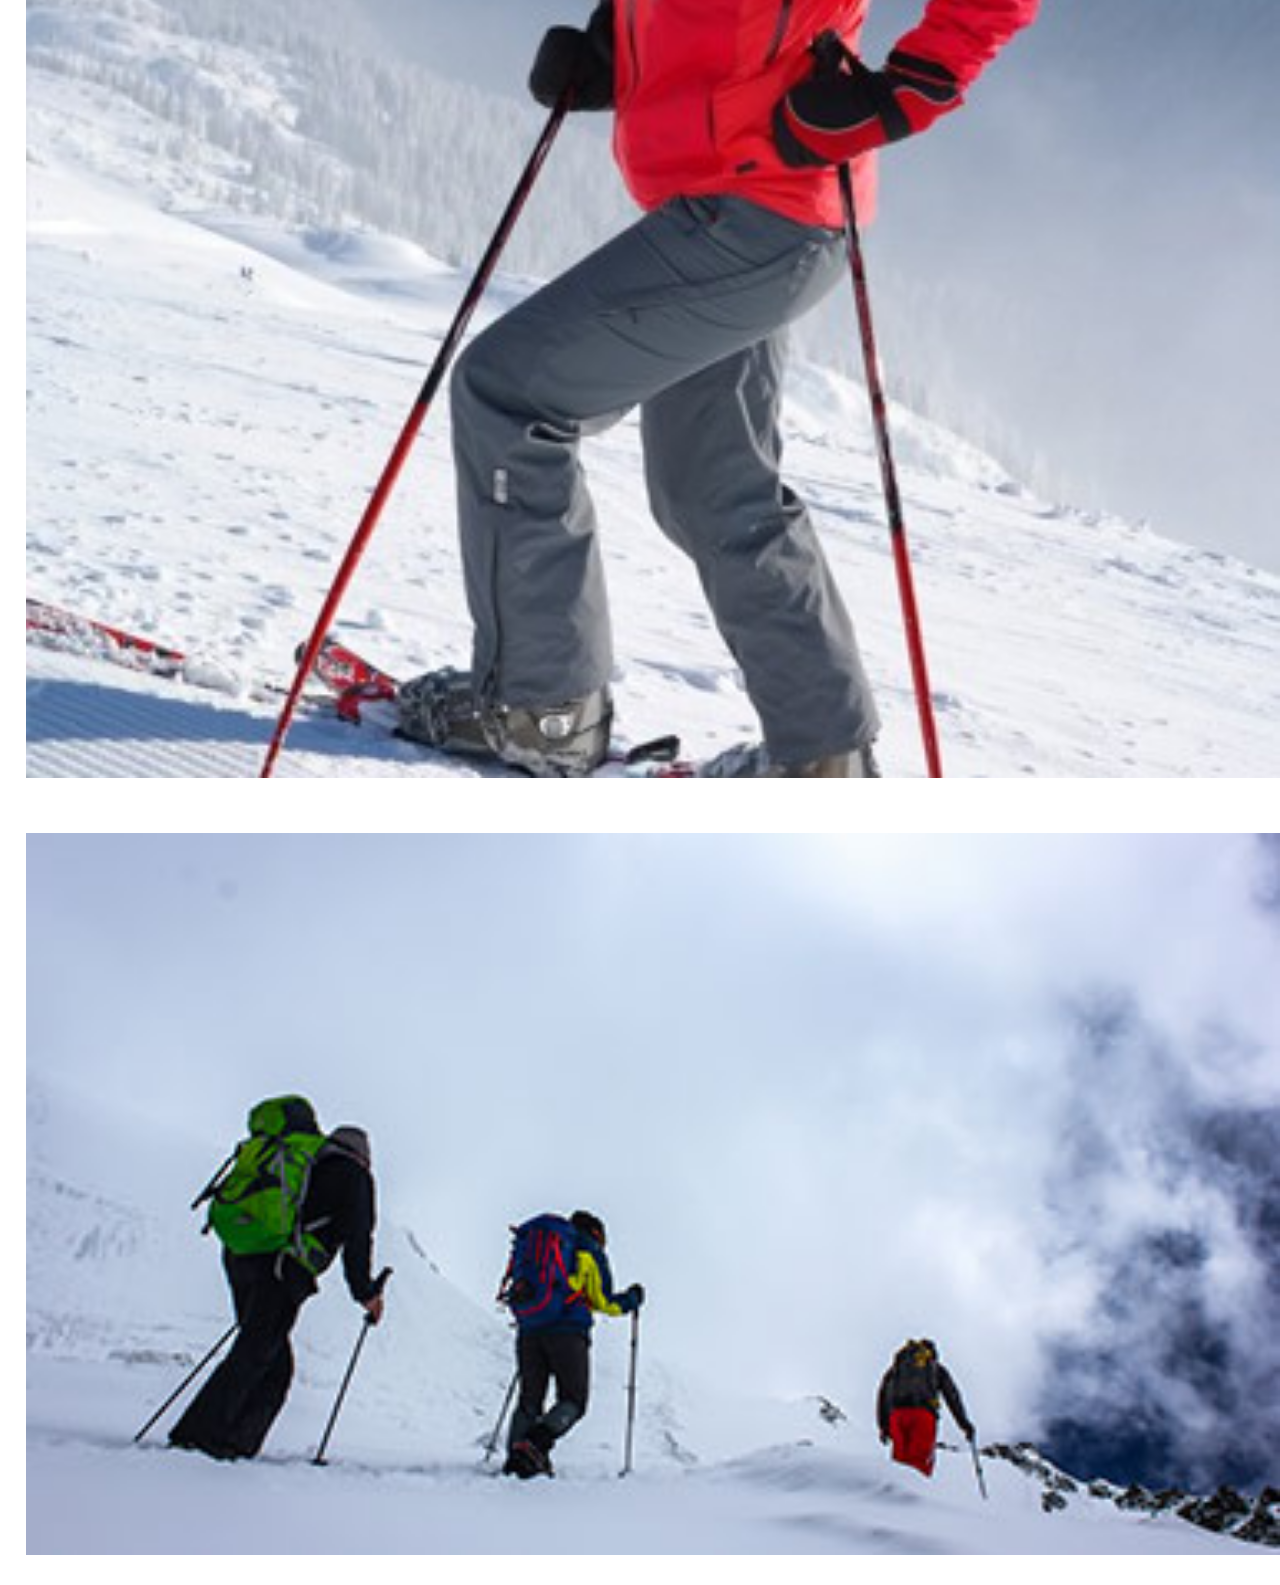
==== commit 4e1736b8: "Update index.html" ====
--- a/index.html
+++ b/index.html
@@ -5,7 +5,7 @@
 <head>
     <meta charset="utf-8">
     <meta name="viewport" content="width=device-width, initial-scale=1">
-    <title>Ak's Classes</title>
+    <title>Ak's fghgffClasses</title>
     <link href="https://cdn.jsdelivr.net/npm/bootstrap@5.3.2/dist/css/bootstrap.min.css" rel="stylesheet"
         integrity="sha384-T3c6CoIi6uLrA9TneNEoa7RxnatzjcDSCmG1MXxSR1GAsXEV/Dwwykc2MPK8M2HN" crossorigin="anonymous">
     <link rel="stylesheet" href="assets/css/style.css">
@@ -24,7 +24,7 @@
         <div class="row">
           <div class="col-sm" style="cursor: pointer;" onclick="window.location.href='index.html'">
             <h3 class="navh" id="navh1">Indoor</h3>
-            <h4 class="navh" id="navh2">Advanture</h4>
+            <h4 class="navh" id="navh2">Advanture4775757557</h4>
           </div>
           <div class="col-sm"></div>
         </div>
@@ -217,4 +217,4 @@
             usernav.classList.add('d-none');
         }
     </script>
-</html>+</html>
